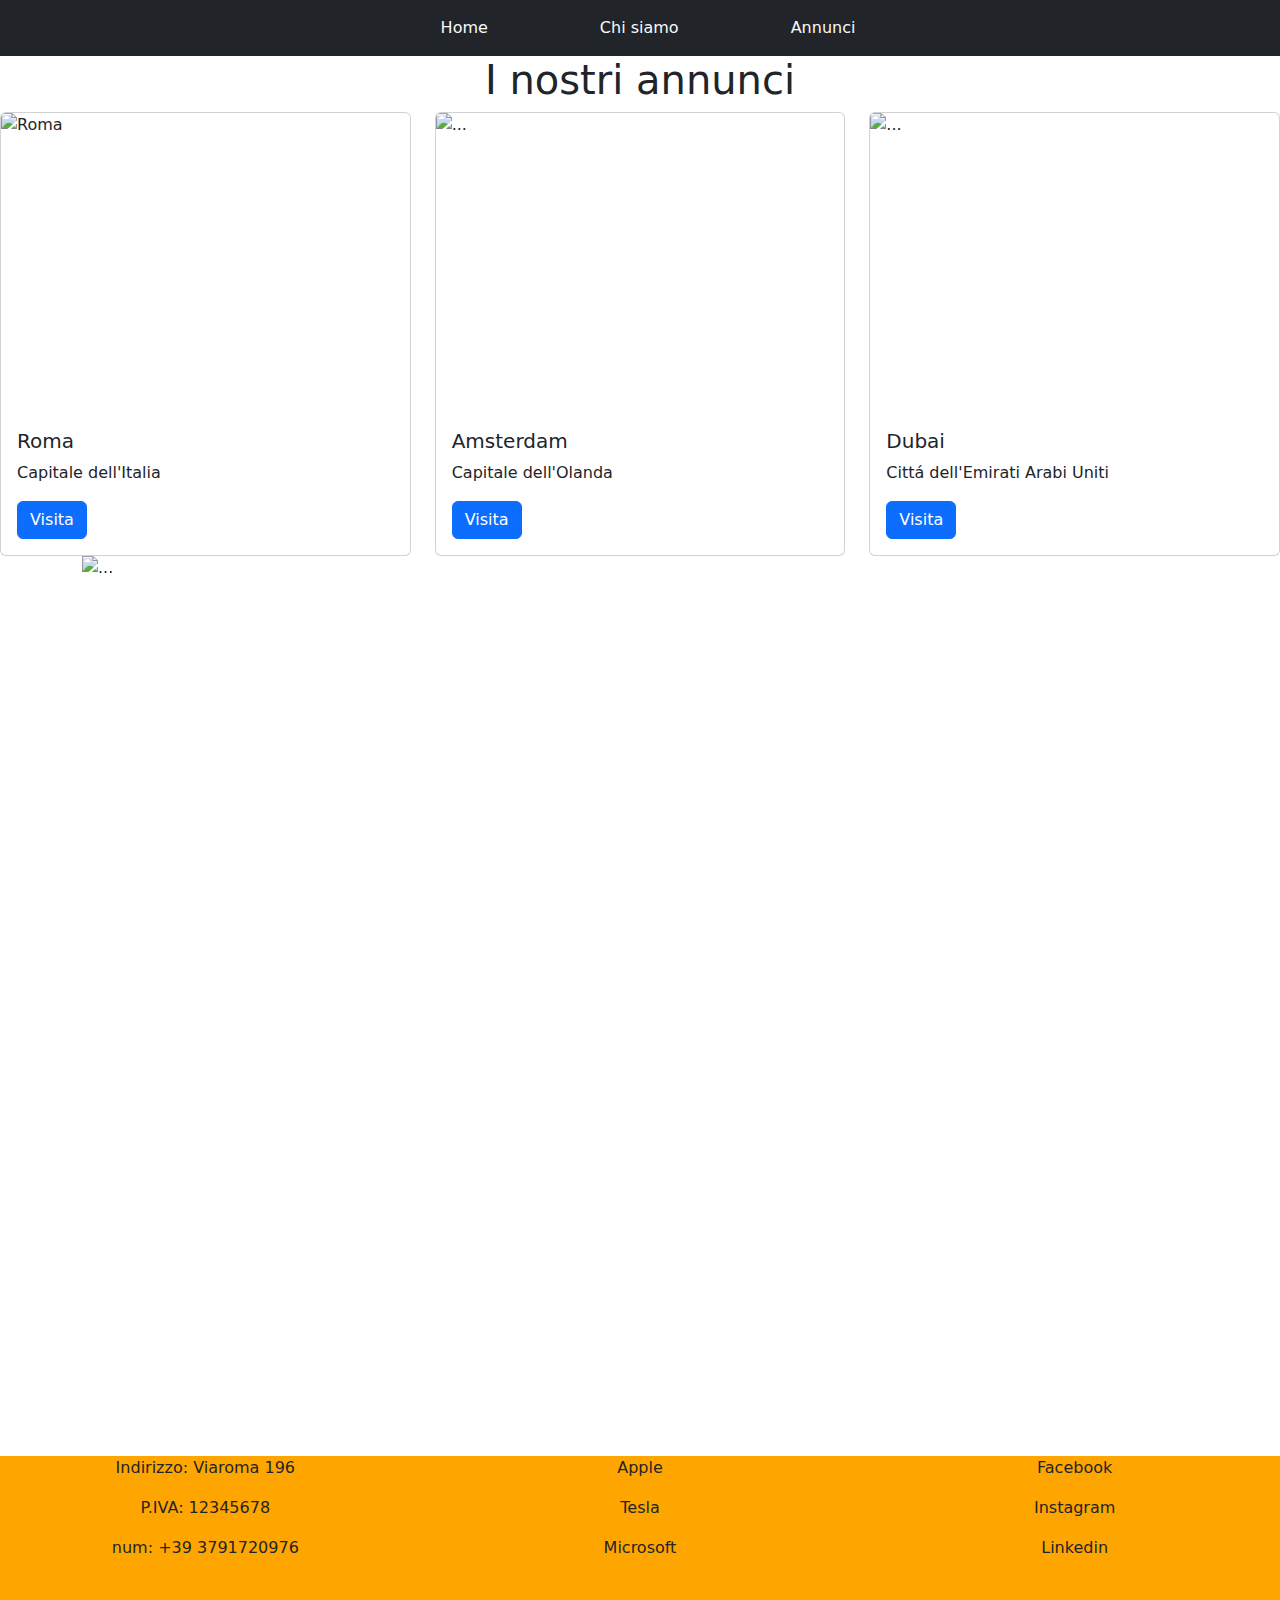
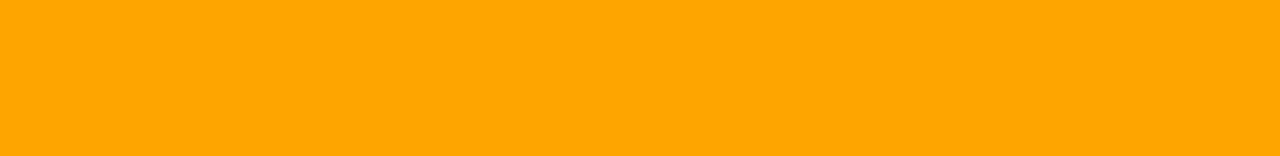
==== annunci.html @ ba254ff4 "Create annunci.html" ====
<!doctype html>
<html lang="en">
  <head>
    <meta charset="utf-8">
    <meta name="viewport" content="width=device-width, initial-scale=1">
    <title>Annunci</title>
    <link href="https://cdn.jsdelivr.net/npm/bootstrap@5.3.3/dist/css/bootstrap.min.css" rel="stylesheet" integrity="sha384-QWTKZyjpPEjISv5WaRU9OFeRpok6YctnYmDr5pNlyT2bRjXh0JMhjY6hW+ALEwIH" crossorigin="anonymous">
    <link rel="stylesheet" href="style.css">
  </head>


    <div class="row justify-content-center">
        <div class="col-12">

            <nav class="navbar navbar-expand bg-dark">
                <div class="container-fluid">
                  <a class="navbar-brand" href="#"></a>
        
                  <div class="collapse navbar-collapse justify-content-center" id="navbarSupportedContent">
                    <ul class="navbar-nav">
                      <li class="nav-item mx-5">
                        <a class="nav-link active text-light" aria-current="page" href="./index.html">Home</a>
                      </li>
                      <li class="nav-item mx-5">
                        <a class="nav-link text-light" href="./chi-siamo.html">Chi siamo</a>
                      </li>
                      <li class="nav-item mx-5">
                        <a class="nav-link text-light" href="./annunci.html">Annunci</a>
                      </li>
                      
                  </div>
                </div>
              </nav>
        </div>

    </div>
</div>


<body>


    <h1 class="text-center">I nostri annunci</h1>

    <div class="row">
        <div class="col-4">
            <div class="card">
                <img src="./media/Roma.jpg" class="card-img-top" alt="Roma">
                <div class="card-body">
                  <h5 class="card-title">Roma</h5>
                  <p class="card-text">Capitale dell'Italia</p>
                  <a href="#" class="btn btn-primary">Visita</a>
                </div>
              </div>
        </div>

        <div class="col-4">
            <div class="card">
                <img src="./media/Amsterdam.jpg" class="card-img-top" alt="...">
                <div class="card-body">
                  <h5 class="card-title">Amsterdam</h5>
                  <p class="card-text">Capitale dell'Olanda</p>
                  <a href="#" class="btn btn-primary">Visita</a>
                </div>
              </div>
        </div>
        

        <div class="col-4">
            <div class="card">
                <img src="./media/Dubai.jpg" class="card-img-top" alt="...">
                <div class="card-body">
                  <h5 class="card-title">Dubai</h5>
                  <p class="card-text">Cittá dell'Emirati Arabi Uniti</p>
                  <a href="#" class="btn btn-primary">Visita</a>
                </div>
              </div>
        </div>

    </div>


  <div class="container">
    <div class="row">
        <div class="col-12 cd-md-8">
            <div id="carouselExampleIndicators" class="carousel slide">
                <div class="carousel-indicators">
                  <button type="button" data-bs-target="#carouselExampleIndicators" data-bs-slide-to="0" class="active" aria-current="true" aria-label="Slide 1"></button>
                  <button type="button" data-bs-target="#carouselExampleIndicators" data-bs-slide-to="1" aria-label="Slide 2"></button>
                  <button type="button" data-bs-target="#carouselExampleIndicators" data-bs-slide-to="2" aria-label="Slide 3"></button>
                </div>
                <div class="carousel-inner">
                  <div class="carousel-item active">
                    <img src="./media/viaggibk.jpg" class="d-block img-custom vh-100" alt="...">
                  </div>
                  <div class="carousel-item">
                    <img src="./media/viaggi.png.avif" class="d-block img-custom vh-100" alt="...">
                  </div>
                  <div class="carousel-item">
                    <img src="./media/mappamondo.jpg" class="d-block img-custom vh-100" alt="...">
                  </div>
                </div>
                <button class="carousel-control-prev" type="button" data-bs-target="#carouselExampleIndicators" data-bs-slide="prev">
                  <span class="carousel-control-prev-icon" aria-hidden="true"></span>
                  <span class="visually-hidden">Previous</span>
                </button>
                <button class="carousel-control-next" type="button" data-bs-target="#carouselExampleIndicators" data-bs-slide="next">
                  <span class="carousel-control-next-icon" aria-hidden="true"></span>
                  <span class="visually-hidden">Next</span>
                </button>
              </div>
        </div>
    </div>
  </div>
    

</body>

<footer class="footer-custom">
    <div class="row">
        <div class="col-4 text-center">
            <p>Indirizzo: Viaroma 196</p>
            <p>P.IVA: 12345678</p>
            <p>num: +39 3791720976</p>
        </div>

        <div class="col-4 text-center">
            <p>Apple</p>
            <p>Tesla</p>
            <p>Microsoft</p>
        </div>

        <div class="col-4 text-center">
            <p>Facebook</p>
            <p>Instagram</p>
            <p>Linkedin</p>
        </div>
    </div>
      
</footer>
    
    <script src="https://cdn.jsdelivr.net/npm/bootstrap@5.3.3/dist/js/bootstrap.bundle.min.js" integrity="sha384-YvpcrYf0tY3lHB60NNkmXc5s9fDVZLESaAA55NDzOxhy9GkcIdslK1eN7N6jIeHz" crossorigin="anonymous"></script>
  

</html>
---- style.css ----
.header-custom{
    background-image: url(./media/viaggibk.jpg);
    background-position: center;
    background-repeat: no-repeat;
    background-size:cover;
    background-attachment: fixed;

}

.footer-custom{
    background-color: orange;

}


.card-img-top{
    width: 300px;
    height: 300px;
}

.img-custom{
    width: 700px;
}

.footer-custom{
    height: 300px;

}
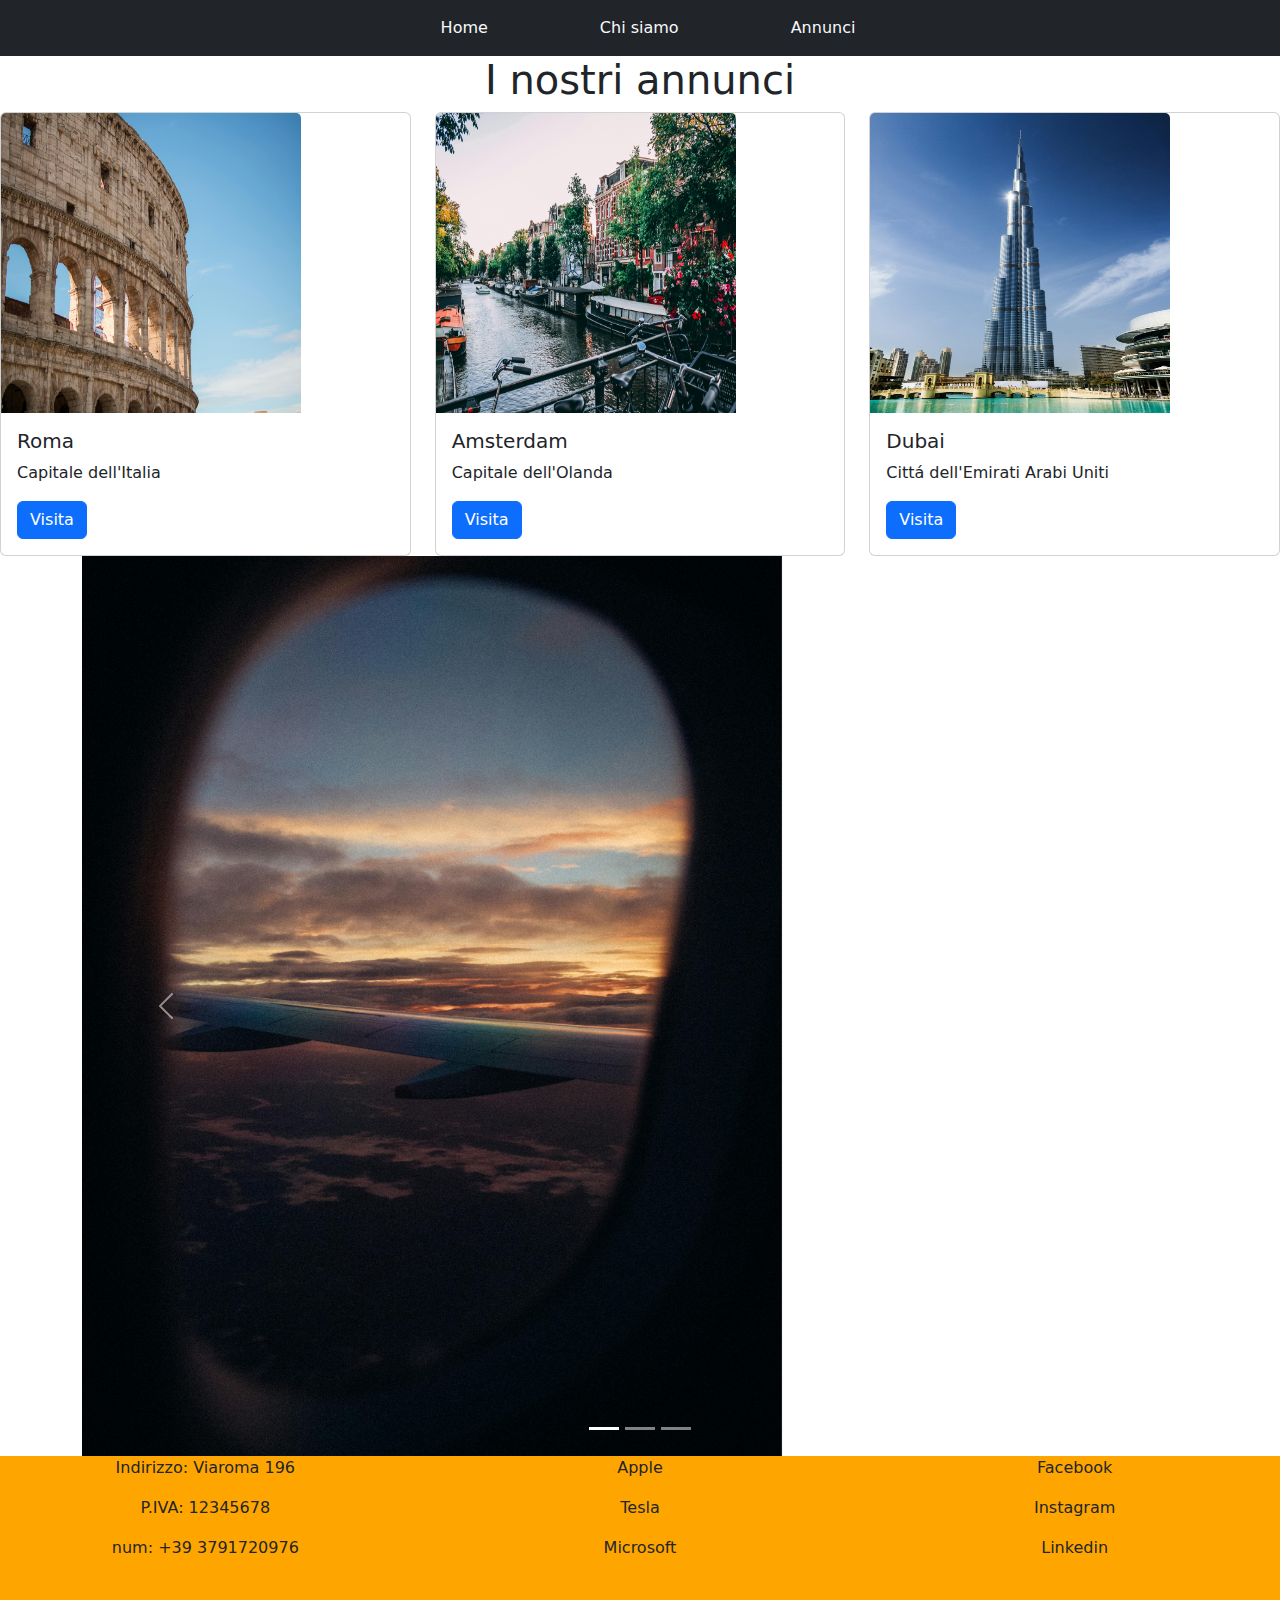
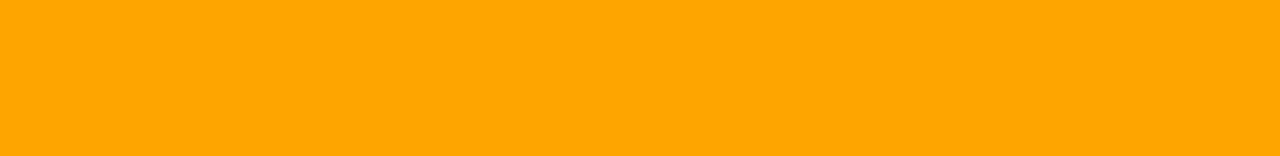
==== commit 8983ebc0: "Update annunci.html" ====
--- a/annunci.html
+++ b/annunci.html
@@ -45,7 +45,7 @@
     <div class="row">
         <div class="col-4">
             <div class="card">
-                <img src="./media/Roma.jpg" class="card-img-top" alt="Roma">
+                <img src="Roma.jpg" class="card-img-top" alt="Roma">
                 <div class="card-body">
                   <h5 class="card-title">Roma</h5>
                   <p class="card-text">Capitale dell'Italia</p>
@@ -56,7 +56,7 @@
 
         <div class="col-4">
             <div class="card">
-                <img src="./media/Amsterdam.jpg" class="card-img-top" alt="...">
+                <img src="Amsterdam.jpg" class="card-img-top" alt="...">
                 <div class="card-body">
                   <h5 class="card-title">Amsterdam</h5>
                   <p class="card-text">Capitale dell'Olanda</p>
@@ -68,7 +68,7 @@
 
         <div class="col-4">
             <div class="card">
-                <img src="./media/Dubai.jpg" class="card-img-top" alt="...">
+                <img src="Dubai.jpg" class="card-img-top" alt="...">
                 <div class="card-body">
                   <h5 class="card-title">Dubai</h5>
                   <p class="card-text">Cittá dell'Emirati Arabi Uniti</p>
@@ -91,13 +91,13 @@
                 </div>
                 <div class="carousel-inner">
                   <div class="carousel-item active">
-                    <img src="./media/viaggibk.jpg" class="d-block img-custom vh-100" alt="...">
+                    <img src="viaggibk.jpg" class="d-block img-custom vh-100" alt="...">
                   </div>
                   <div class="carousel-item">
-                    <img src="./media/viaggi.png.avif" class="d-block img-custom vh-100" alt="...">
+                    <img src="viaggi.png.avif" class="d-block img-custom vh-100" alt="...">
                   </div>
                   <div class="carousel-item">
-                    <img src="./media/mappamondo.jpg" class="d-block img-custom vh-100" alt="...">
+                    <img src="mappamondo.jpg" class="d-block img-custom vh-100" alt="...">
                   </div>
                 </div>
                 <button class="carousel-control-prev" type="button" data-bs-target="#carouselExampleIndicators" data-bs-slide="prev">
--- a/style.css
+++ b/style.css
@@ -1,5 +1,5 @@
 .header-custom{
-    background-image: url(./media/viaggibk.jpg);
+    background-image: url(viaggibk.jpg);
     background-position: center;
     background-repeat: no-repeat;
     background-size:cover;
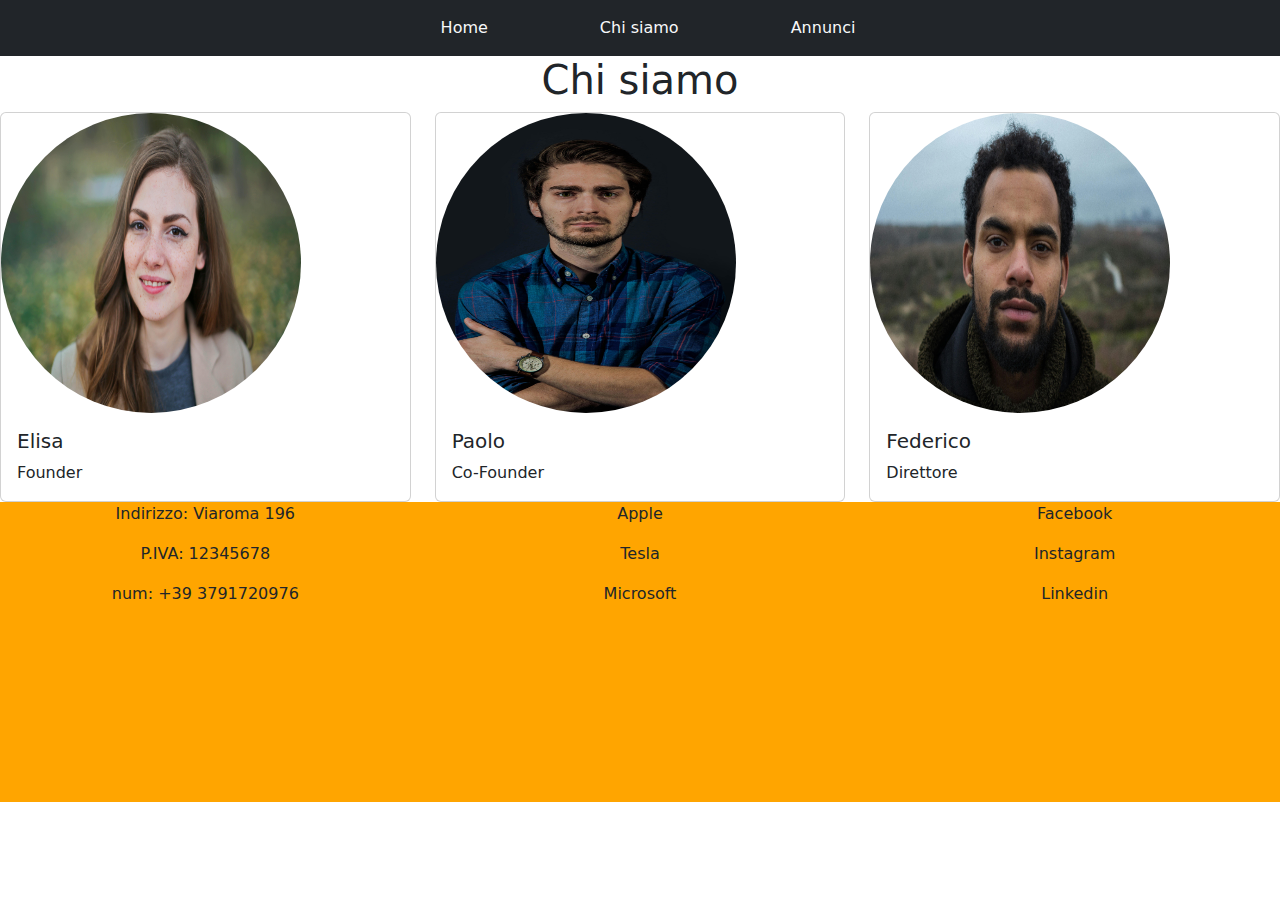
==== commit b94beddc: "Update annunci.html" ====
--- a/annunci.html
+++ b/annunci.html
@@ -3,10 +3,10 @@
   <head>
     <meta charset="utf-8">
     <meta name="viewport" content="width=device-width, initial-scale=1">
-    <title>Annunci</title>
+    <title>Chi siamo</title>
     <link href="https://cdn.jsdelivr.net/npm/bootstrap@5.3.3/dist/css/bootstrap.min.css" rel="stylesheet" integrity="sha384-QWTKZyjpPEjISv5WaRU9OFeRpok6YctnYmDr5pNlyT2bRjXh0JMhjY6hW+ALEwIH" crossorigin="anonymous">
     <link rel="stylesheet" href="style.css">
-  </head>
+</head>
 
 
     <div class="row justify-content-center">
@@ -36,31 +36,28 @@
     </div>
 </div>
 
-
 <body>
 
+    <h1 class="text-center">Chi siamo</h1>
 
-    <h1 class="text-center">I nostri annunci</h1>
 
     <div class="row">
         <div class="col-4">
             <div class="card">
-                <img src="Roma.jpg" class="card-img-top" alt="Roma">
+                <img src="headshot1.jpg" class="card-img-top rounded-circle img-fluid" alt="Elisa">
                 <div class="card-body">
-                  <h5 class="card-title">Roma</h5>
-                  <p class="card-text">Capitale dell'Italia</p>
-                  <a href="#" class="btn btn-primary">Visita</a>
+                  <h5 class="card-title">Elisa</h5>
+                  <p class="card-text">Founder</p>
                 </div>
               </div>
         </div>
 
         <div class="col-4">
             <div class="card">
-                <img src="Amsterdam.jpg" class="card-img-top" alt="...">
+                <img src="Headshot2.jpg" class="card-img-top rounded-circle img-fluid" alt="...">
                 <div class="card-body">
-                  <h5 class="card-title">Amsterdam</h5>
-                  <p class="card-text">Capitale dell'Olanda</p>
-                  <a href="#" class="btn btn-primary">Visita</a>
+                  <h5 class="card-title">Paolo</h5>
+                  <p class="card-text">Co-Founder</p>
                 </div>
               </div>
         </div>
@@ -68,78 +65,42 @@
 
         <div class="col-4">
             <div class="card">
-                <img src="Dubai.jpg" class="card-img-top" alt="...">
+                <img src="Headshot3.jpg" class="card-img-top rounded-circle img-fluid" alt="...">
                 <div class="card-body">
-                  <h5 class="card-title">Dubai</h5>
-                  <p class="card-text">Cittá dell'Emirati Arabi Uniti</p>
-                  <a href="#" class="btn btn-primary">Visita</a>
+                  <h5 class="card-title">Federico</h5>
+                  <p class="card-text">Direttore</p>
                 </div>
               </div>
         </div>
 
     </div>
 
-
-  <div class="container">
-    <div class="row">
-        <div class="col-12 cd-md-8">
-            <div id="carouselExampleIndicators" class="carousel slide">
-                <div class="carousel-indicators">
-                  <button type="button" data-bs-target="#carouselExampleIndicators" data-bs-slide-to="0" class="active" aria-current="true" aria-label="Slide 1"></button>
-                  <button type="button" data-bs-target="#carouselExampleIndicators" data-bs-slide-to="1" aria-label="Slide 2"></button>
-                  <button type="button" data-bs-target="#carouselExampleIndicators" data-bs-slide-to="2" aria-label="Slide 3"></button>
-                </div>
-                <div class="carousel-inner">
-                  <div class="carousel-item active">
-                    <img src="viaggibk.jpg" class="d-block img-custom vh-100" alt="...">
-                  </div>
-                  <div class="carousel-item">
-                    <img src="viaggi.png.avif" class="d-block img-custom vh-100" alt="...">
-                  </div>
-                  <div class="carousel-item">
-                    <img src="mappamondo.jpg" class="d-block img-custom vh-100" alt="...">
-                  </div>
-                </div>
-                <button class="carousel-control-prev" type="button" data-bs-target="#carouselExampleIndicators" data-bs-slide="prev">
-                  <span class="carousel-control-prev-icon" aria-hidden="true"></span>
-                  <span class="visually-hidden">Previous</span>
-                </button>
-                <button class="carousel-control-next" type="button" data-bs-target="#carouselExampleIndicators" data-bs-slide="next">
-                  <span class="carousel-control-next-icon" aria-hidden="true"></span>
-                  <span class="visually-hidden">Next</span>
-                </button>
-              </div>
-        </div>
-    </div>
-  </div>
-    
-
 </body>
 
-<footer class="footer-custom">
-    <div class="row">
-        <div class="col-4 text-center">
-            <p>Indirizzo: Viaroma 196</p>
-            <p>P.IVA: 12345678</p>
-            <p>num: +39 3791720976</p>
+    <footer class="footer-custom">
+        <div class="row">
+            <div class="col-4 text-center">
+                <p>Indirizzo: Viaroma 196</p>
+                <p>P.IVA: 12345678</p>
+                <p>num: +39 3791720976</p>
+            </div>
+    
+            <div class="col-4 text-center">
+                <p>Apple</p>
+                <p>Tesla</p>
+                <p>Microsoft</p>
+            </div>
+    
+            <div class="col-4 text-center">
+                <p>Facebook</p>
+                <p>Instagram</p>
+                <p>Linkedin</p>
+            </div>
         </div>
+          
+    </footer>
 
-        <div class="col-4 text-center">
-            <p>Apple</p>
-            <p>Tesla</p>
-            <p>Microsoft</p>
-        </div>
 
-        <div class="col-4 text-center">
-            <p>Facebook</p>
-            <p>Instagram</p>
-            <p>Linkedin</p>
-        </div>
-    </div>
-      
-</footer>
-    
     <script src="https://cdn.jsdelivr.net/npm/bootstrap@5.3.3/dist/js/bootstrap.bundle.min.js" integrity="sha384-YvpcrYf0tY3lHB60NNkmXc5s9fDVZLESaAA55NDzOxhy9GkcIdslK1eN7N6jIeHz" crossorigin="anonymous"></script>
   
-
 </html>
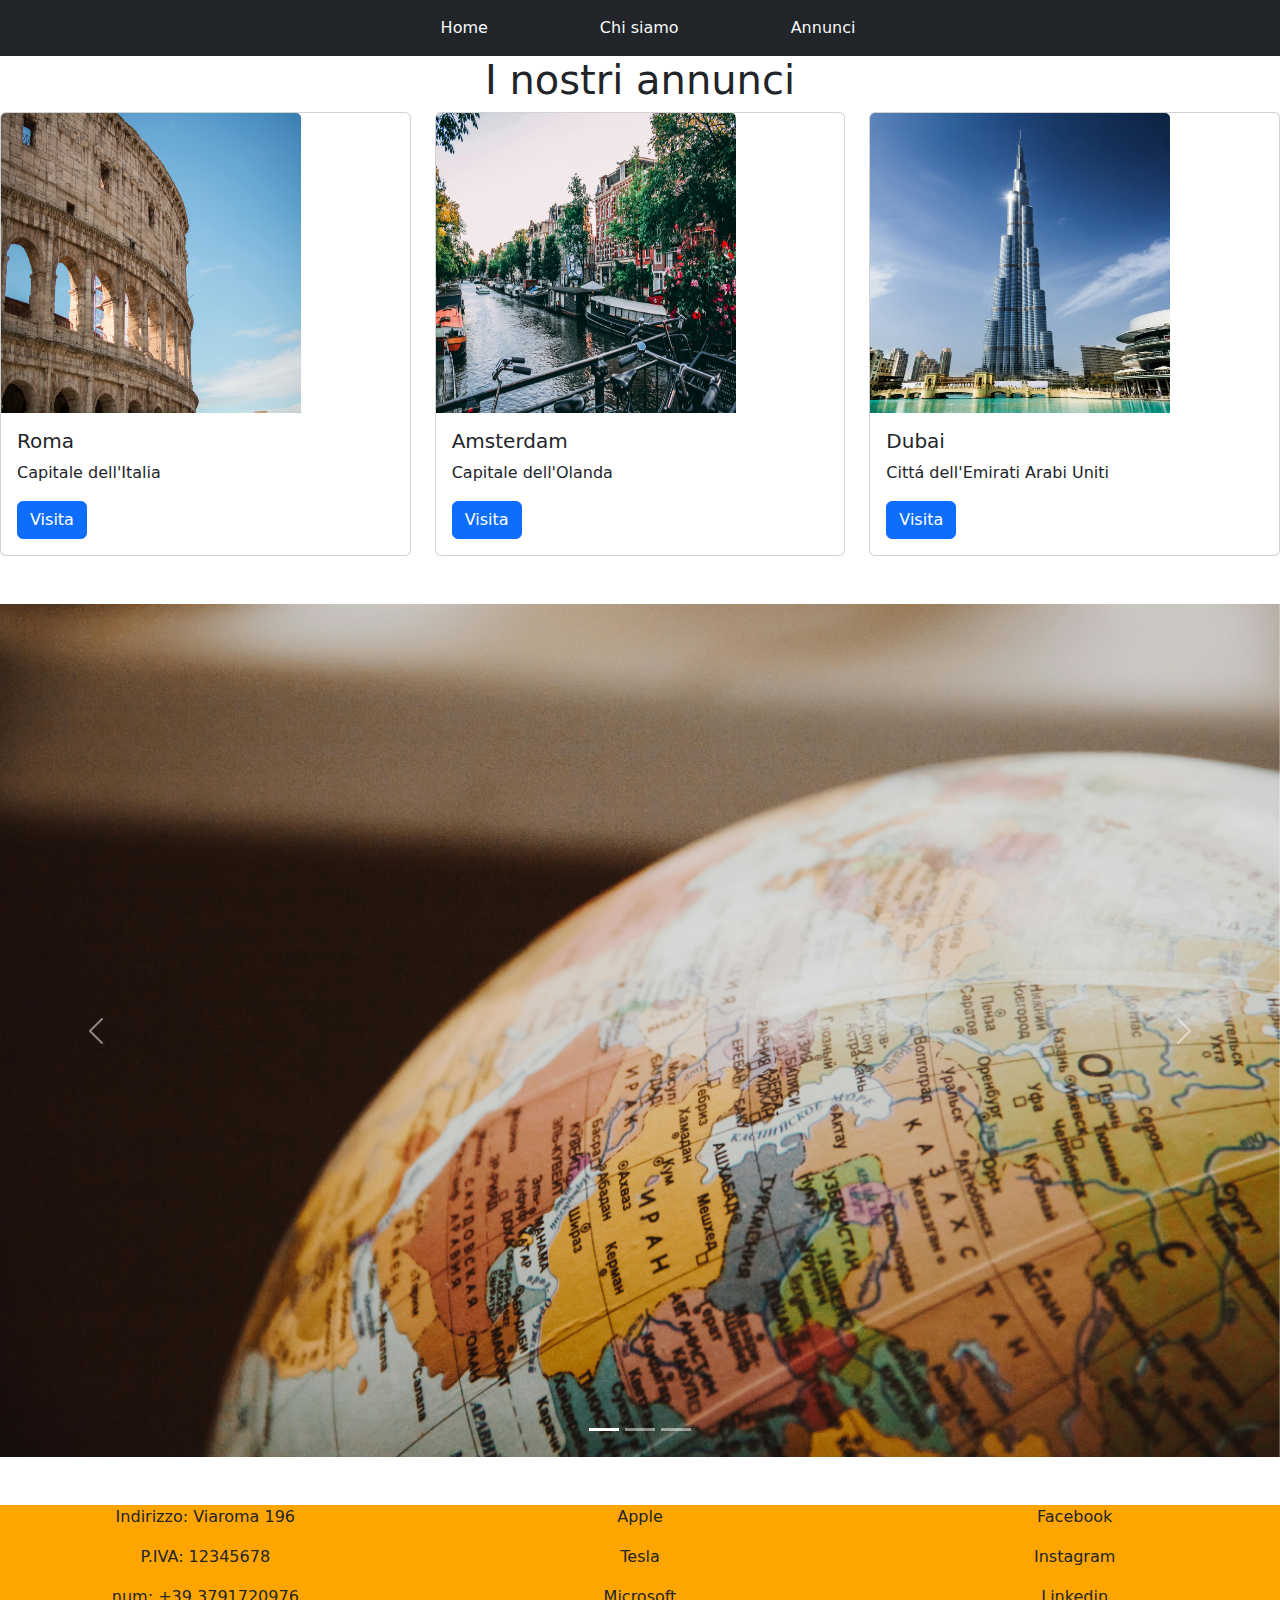
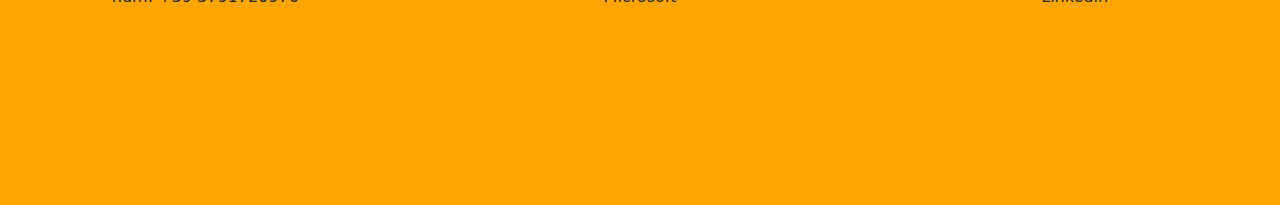
==== commit 47509ba2: "Update annunci.html" ====
--- a/annunci.html
+++ b/annunci.html
@@ -3,10 +3,10 @@
   <head>
     <meta charset="utf-8">
     <meta name="viewport" content="width=device-width, initial-scale=1">
-    <title>Chi siamo</title>
+    <title>Annunci</title>
     <link href="https://cdn.jsdelivr.net/npm/bootstrap@5.3.3/dist/css/bootstrap.min.css" rel="stylesheet" integrity="sha384-QWTKZyjpPEjISv5WaRU9OFeRpok6YctnYmDr5pNlyT2bRjXh0JMhjY6hW+ALEwIH" crossorigin="anonymous">
     <link rel="stylesheet" href="style.css">
-</head>
+  </head>
 
 
     <div class="row justify-content-center">
@@ -36,28 +36,31 @@
     </div>
 </div>
 
+
 <body>
 
-    <h1 class="text-center">Chi siamo</h1>
 
+    <h1 class="text-center">I nostri annunci</h1>
 
     <div class="row">
         <div class="col-4">
             <div class="card">
-                <img src="headshot1.jpg" class="card-img-top rounded-circle img-fluid" alt="Elisa">
+                <img src="Roma.jpg" class="card-img-top" alt="Roma">
                 <div class="card-body">
-                  <h5 class="card-title">Elisa</h5>
-                  <p class="card-text">Founder</p>
+                  <h5 class="card-title">Roma</h5>
+                  <p class="card-text">Capitale dell'Italia</p>
+                  <a href="#" class="btn btn-primary">Visita</a>
                 </div>
               </div>
         </div>
 
         <div class="col-4">
             <div class="card">
-                <img src="Headshot2.jpg" class="card-img-top rounded-circle img-fluid" alt="...">
+                <img src="Amsterdam.jpg" class="card-img-top" alt="...">
                 <div class="card-body">
-                  <h5 class="card-title">Paolo</h5>
-                  <p class="card-text">Co-Founder</p>
+                  <h5 class="card-title">Amsterdam</h5>
+                  <p class="card-text">Capitale dell'Olanda</p>
+                  <a href="#" class="btn btn-primary">Visita</a>
                 </div>
               </div>
         </div>
@@ -65,42 +68,73 @@
 
         <div class="col-4">
             <div class="card">
-                <img src="Headshot3.jpg" class="card-img-top rounded-circle img-fluid" alt="...">
+                <img src="Dubai.jpg" class="card-img-top" alt="...">
                 <div class="card-body">
-                  <h5 class="card-title">Federico</h5>
-                  <p class="card-text">Direttore</p>
+                  <h5 class="card-title">Dubai</h5>
+                  <p class="card-text">Cittá dell'Emirati Arabi Uniti</p>
+                  <a href="#" class="btn btn-primary">Visita</a>
                 </div>
               </div>
         </div>
 
     </div>
 
+<section class="d-flex justify-content-center flex-column align-items-center my-5">
+
+    <div id="carouselExampleIndicators" class="carousel slide">
+        <div class="carousel-indicators">
+          <button type="button" data-bs-target="#carouselExampleIndicators" data-bs-slide-to="0" class="active" aria-current="true" aria-label="Slide 1"></button>
+          <button type="button" data-bs-target="#carouselExampleIndicators" data-bs-slide-to="1" aria-label="Slide 2"></button>
+          <button type="button" data-bs-target="#carouselExampleIndicators" data-bs-slide-to="2" aria-label="Slide 3"></button>
+        </div>
+        <div class="carousel-inner">
+          <div class="carousel-item active">
+            <img src="mappamondo.jpg" class="d-block w-100" alt="...">
+          </div>
+          <div class="carousel-item">
+            <img src="Roma.jpg" class="d-block w-100" alt="...">
+          </div>
+          <div class="carousel-item">
+            <img src="Amsterdam.jpg" class="d-block w-100" alt="...">
+          </div>
+        </div>
+        <button class="carousel-control-prev" type="button" data-bs-target="#carouselExampleIndicators" data-bs-slide="prev">
+          <span class="carousel-control-prev-icon" aria-hidden="true"></span>
+          <span class="visually-hidden">Previous</span>
+        </button>
+        <button class="carousel-control-next" type="button" data-bs-target="#carouselExampleIndicators" data-bs-slide="next">
+          <span class="carousel-control-next-icon" aria-hidden="true"></span>
+          <span class="visually-hidden">Next</span>
+        </button>
+      </div>
+    
+</section>
 </body>
 
-    <footer class="footer-custom">
-        <div class="row">
-            <div class="col-4 text-center">
-                <p>Indirizzo: Viaroma 196</p>
-                <p>P.IVA: 12345678</p>
-                <p>num: +39 3791720976</p>
-            </div>
+<footer class="footer-custom">
+    <div class="row">
+        <div class="col-4 text-center">
+            <p>Indirizzo: Viaroma 196</p>
+            <p>P.IVA: 12345678</p>
+            <p>num: +39 3791720976</p>
+        </div>
+
+        <div class="col-4 text-center">
+            <p>Apple</p>
+            <p>Tesla</p>
+            <p>Microsoft</p>
+        </div>
+
+        <div class="col-4 text-center">
+            <p>Facebook</p>
+            <p>Instagram</p>
+            <p>Linkedin</p>
+        </div>
+    </div>
+      
+</footer>
     
-            <div class="col-4 text-center">
-                <p>Apple</p>
-                <p>Tesla</p>
-                <p>Microsoft</p>
-            </div>
-    
-            <div class="col-4 text-center">
-                <p>Facebook</p>
-                <p>Instagram</p>
-                <p>Linkedin</p>
-            </div>
-        </div>
-          
-    </footer>
-
-
     <script src="https://cdn.jsdelivr.net/npm/bootstrap@5.3.3/dist/js/bootstrap.bundle.min.js" integrity="sha384-YvpcrYf0tY3lHB60NNkmXc5s9fDVZLESaAA55NDzOxhy9GkcIdslK1eN7N6jIeHz" crossorigin="anonymous"></script>
   
+
 </html>
